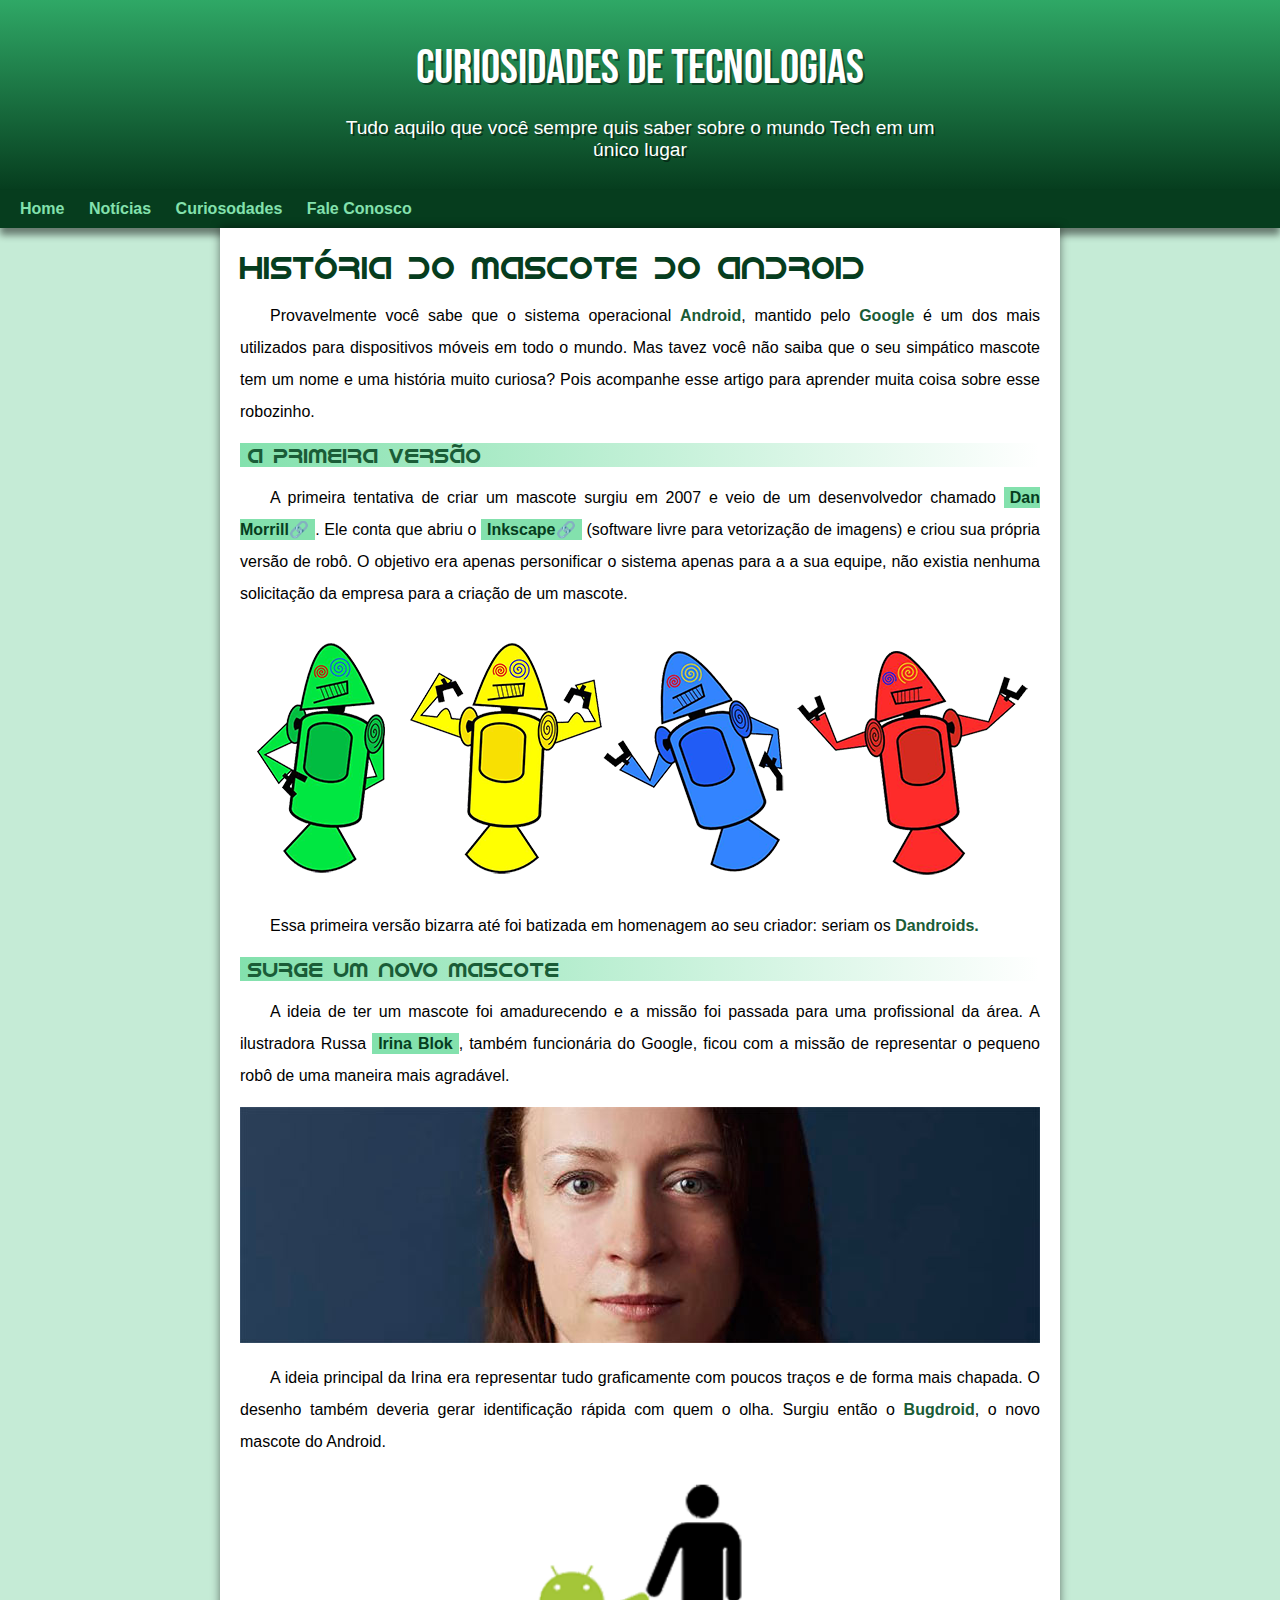
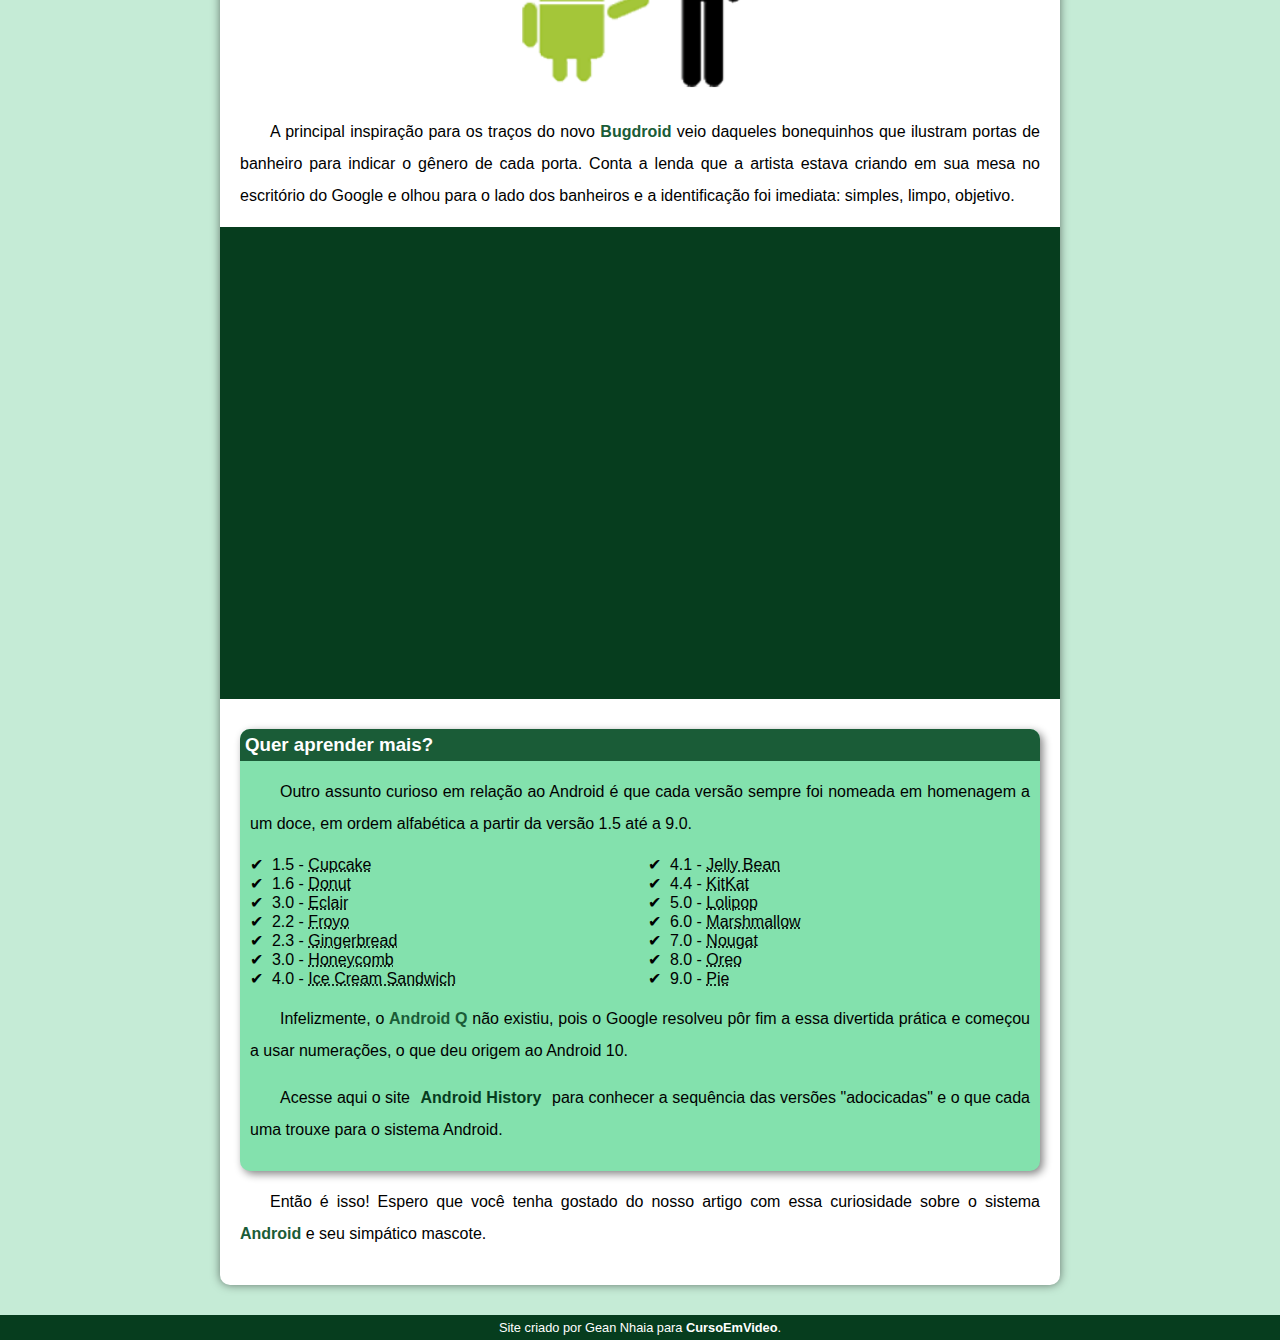
==== index.html.html @ 566d05ca "novo site" ====
<!DOCTYPE html>
<html lang="pt-br">
<head>
    <meta charset="UTF-8">
    <meta http-equiv="X-UA-Compatible" content="IE=edge">
    <meta name="viewport" content="width=device-width, initial-scale=1.0">
    <title>Como surgiu o mascote do Android</title>
    <link rel="shortcut icon" href="imagens/favicon.ico" type="image/x-icon">
    <link rel="stylesheet" href="estilo/style.css">
</head>
<body>
    <header>
        <h1>
            Curiosidades de Tecnologias
        </h1>

        <p>
            Tudo aquilo que você sempre quis saber sobre o mundo Tech em um único lugar
        </p>
    </header>
    <nav>
        <a href="#">Home</a>
        <a href="#">Notícias</a>
        <a href="#">Curiosodades</a>
        <a href="#">Fale Conosco</a>
    </nav>
    <main>
        <article>
            <h1>
                História do Mascote do Android
            </h1>

            <p>
                Provavelmente você sabe que o sistema operacional <strong>Android</strong>, mantido pelo <strong>Google</strong> é um dos mais utilizados para dispositivos móveis em todo o mundo. Mas tavez você não saiba que o seu simpático mascote tem um nome e uma história muito curiosa? Pois acompanhe esse artigo para aprender muita coisa sobre esse robozinho.
            </p>

            <h2>
                A primeira versão
            </h2>

            <p>
                A primeira tentativa de criar um mascote surgiu em 2007 e veio de um desenvolvedor chamado <a href="https://androidcommunity.com/dan-morrill-shows-us-the-android-mascot-that-almost-was-20130103/" target="_blank" class="externo">Dan Morrill</a>. Ele conta que abriu o <a href="https://inkscape.org/pt-br/" target="_blank" class="externo">Inkscape</a> (software livre para vetorização de imagens) e criou sua própria versão de robô. O objetivo era apenas personificar o sistema apenas para a a sua equipe, não existia nenhuma solicitação da empresa para a criação de um mascote.
            </p>

            <picture>
                <source media="(max-width: 860px)" srcset="imagens/dan-droids-pq.png">
                <img src="imagens/dan-droids.png" alt="Primeiro mascote do Android">
            </picture>

            <p>
                Essa primeira versão bizarra até foi batizada em homenagem ao seu criador: seriam os <strong>Dandroids.</strong>
            </p>

            <h2>
                Surge um novo mascote
            </h2>

            <p>
                A ideia de ter um mascote foi amadurecendo e a missão foi passada para uma profissional da área. A ilustradora Russa <a href="https://www.irinablok.com/" target="_blank">Irina Blok</a>, também funcionária do Google, ficou com a missão de representar o pequeno robô de uma maneira mais agradável.
            </p>

            <picture>
                <source media="(max-width: 860px)" srcset="imagens/irina-blok-pq.jpg">
                <img src="imagens/irina-blok.jpg" alt="Irina Blok, criadora do Android">
            </picture>

            <p>
                A ideia principal da Irina era representar tudo graficamente com poucos traços e de forma mais chapada. O desenho também deveria gerar identificação rápida com quem o olha. Surgiu então o <strong>Bugdroid</strong>, o novo mascote do Android.
            </p>

            <img src="imagens/bugdroid.png" class="pequena" alt="Bugdroid">

            <p>
                A principal inspiração para os traços do novo <strong>Bugdroid</strong> veio daqueles bonequinhos que ilustram portas de banheiro para indicar o gênero de cada porta. Conta a lenda que a artista estava criando em sua mesa no escritório do Google e olhou para o lado dos banheiros e a identificação foi imediata: simples, limpo, objetivo.
            </p>

            <div class="video">
                <iframe width="560" height="315" src="https://www.youtube.com/embed/l2UDgpLz20M" title="YouTube video player" frameborder="0" allow="accelerometer; autoplay; clipboard-write; encrypted-media; gyroscope; picture-in-picture" allowfullscreen></iframe>
            </div>

            <aside>
                <h3>
                    Quer aprender mais?
                </h3>

                <p>
                    Outro assunto curioso em relação ao Android é que cada versão sempre foi nomeada em homenagem a um doce, em ordem alfabética a partir da versão 1.5 até a 9.0.
                </p>

                <ul>
                    <li>1.5 - <abbr title="Bolo de copo">Cupcake</abbr></li>
                    <li>1.6 - <abbr title="Rosquinha">Donut</abbr></li>
                    <li>3.0 - <abbr title="Bomba">Eclair</abbr></li>
                    <li>2.2 - <abbr title="Iogurt congelado">Froyo</abbr></li>
                    <li>2.3 - <abbr title="Biscoito de gengibre">Gingerbread</abbr></li>
                    <li>3.0 - <abbr title="Favo de mel">Honeycomb</abbr></li>
                    <li>4.0 - <abbr title="Sanduíche de sorvete">Ice Cream Sandwich</abbr></li>
                    <li>4.1 - <abbr title="Jujuba">Jelly Bean</abbr></li>
                    <li>4.4 - <abbr title="KitKat">KitKat</abbr></li>
                    <li>5.0 - <abbr title="Pirulito">Lolipop</abbr></li>
                    <li>6.0 - <abbr title="Marshmallow">Marshmallow</abbr></li>
                    <li>7.0 - <abbr title="Torrone">Nougat</abbr></li>
                    <li>8.0 - <abbr title="Oreo">Oreo</abbr></li>
                    <li>9.0 - <abbr title="Torta">Pie</abbr></li>
                </ul>

                <p>
                    Infelizmente, o <strong>Android Q</strong> não existiu, pois o Google resolveu pôr fim a essa divertida prática e começou a usar numerações, o que deu origem ao Android 10.
                </p>

                <p>
                    Acesse aqui o site <a href="https://www.android.com/intl/en_uk/history/#/donut" target="_blank">Android History</a> para conhecer a sequência das versões "adocicadas" e o que cada uma trouxe para o sistema Android.
                </p>
            </aside>

            <p>
                Então é isso! Espero que você tenha gostado do nosso artigo com essa curiosidade sobre o sistema <strong>Android</strong> e seu simpático mascote.
            </p>
        </article>
    </main>
    <footer>
        <p>Site criado por Gean Nhaia para <a href="https://www.youtube.com/cursoemvideo" target="_blank">CursoEmVideo</a>.</p>
    </footer>
</body>
</html>
---- estilo/style.css ----
@charset "UTF-8";

@import url('https://fonts.googleapis.com/css2?family=Bebas+Neue&display=swap');

@font-face {
    font-family: 'andoid';
    src: url('../fontes/idroid.otf') format('opentype');
}

:root{
    --cor0: #c5ebd6;
    --cor1: #83e1ad;
    --cor2: #3ddc84;
    --cor3: #2fa866;
    --cor4: #1a5c37;
    --cor5: #063d1e;

    --fonte-padrao: Arial, Verdana, Helvetica, Sans-serif;
    --fonte-destaque: 'Bebas Neue', cursive;
    --fonte-android: 'andoid', cursive;
}

* {
    margin: 0px;
    padding: 0px;
}

body {
    background-color: var(--cor0);
    font-family: var(--fonte-padrao);
}

a.externo::after {
    content: '\1F517';
}

header {
    background-image: linear-gradient(to bottom, var(--cor3), var(--cor5));
    min-height: 150px;
    text-align: center;
    padding-top: 40px;
    text-shadow: 2px 2px 0px rgba(0, 0, 0, 0.452);
}

header > h1 {
    color: white;
    font-family: var(--fonte-destaque);
    font-weight: normal;
    font-size: 3em;
    margin-bottom: 20px;
}

header > p {
    color: white;
    font-family: var(--fonte-padrao);
    font-size: 1.2em;
    max-width: 600px;
    padding: 0px 10px;
    margin: auto;
    margin-bottom: 20px;
}

nav {
    background-color: var(--cor5);
    padding: 10px;
    box-shadow: 0px 7px 7px rgba(0, 0, 0, 0.479);
}

nav > a {
    color: var(--cor1);
    padding: 10px;
    text-decoration: none;
    font-weight: bold;
    border-radius: 5px;
    transition-duration: 0.5s;
}

nav > a:hover {
    background-color: var(--cor3);
    color: var(--cor5);
}

main {
    background-color: white;
    margin: auto;
    min-width: 320px;
    max-width: 800px;
    padding: 20px;
    box-shadow: 0px 0px 10px rgba(0, 0, 0, 0.5);
    margin-bottom: 30px;
    border-bottom-left-radius: 10px;
    border-bottom-right-radius: 10px;
}

main h1 {
    color: var(--cor5);
    font-family: var(--fonte-android);
    font-weight: normal;
}

main h2 {
    font-family: var(--fonte-android);
    color: var(--cor4);
    font-size: 1.3em;
    font-weight: normal;
    background-image: linear-gradient(to right, var(--cor1), transparent);
    text-indent: 8px;
}

main p {
    margin: 15px 0px;
    text-align: justify;
    text-indent: 30px;
    font-size: 1em;
    line-height: 2em;
}

main strong {
    color: var(--cor4);
    font-weight: bold;
}

main a {
    text-decoration: none;
    font-weight: bold;
    color: var(--cor5);
    background-color: var(--cor1);
    padding: 2px 6px;
}

main a:hover {
    text-decoration: underline;
    color: var(--cor4);
}

main img{
    width: 100%;
}

main img.pequena {
    max-width: 350px;
    display: block;
    margin: auto;
}

div.video {
    background-color: var(--cor5);
    margin: 0px -20px 30px -20px;
    padding: 20px;
    padding-bottom: 56.5%;
    position: relative;
}

div.video > iframe {
    position: absolute;
    top: 5%;
    left: 5%;
    width: 90%;
    height: 90%;
}

aside {
    background-color: var(--cor1);
    padding: 10px;
    border-radius: 10px;
    box-shadow: 3px 3px 8px rgba(0, 0, 0, 0.486);
}

aside h3 {
    background-color: var(--cor4);
    color: white;
    padding: 5px;
    margin: -10px -10px 0px -10px;
    border-radius: 10px 10px 0px 0px;
}

aside ul {
    list-style-type: '\2714\00a0\00a0';
    list-style-position: inside;
    columns: 2;
}

footer {
    background-color: var(--cor5);
    color: white;
    text-align: center;
    padding: 5px;
    font-size: .8em;
}

footer a {
    color: white;
    font-weight: bold;
    text-decoration: none;
}

footer a:hover {
    text-decoration: underline;
    color: var(--cor1);
}
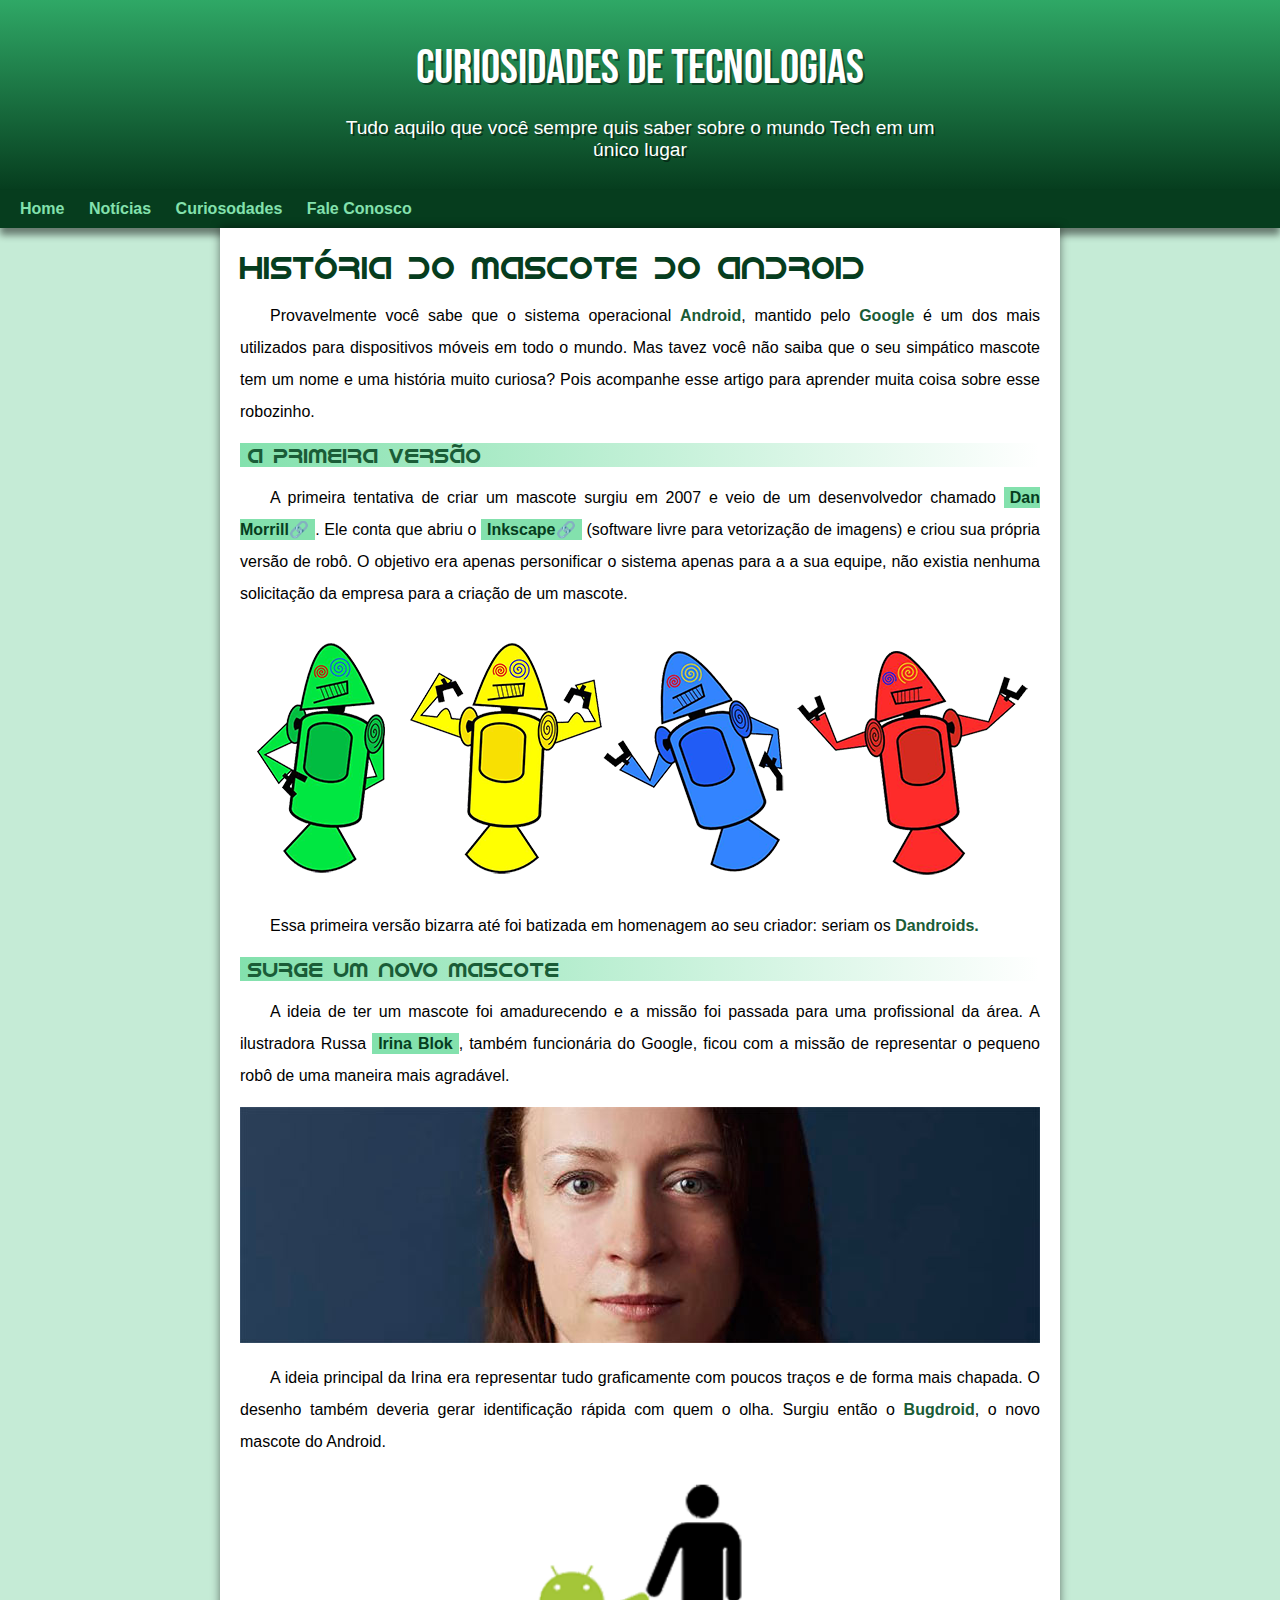
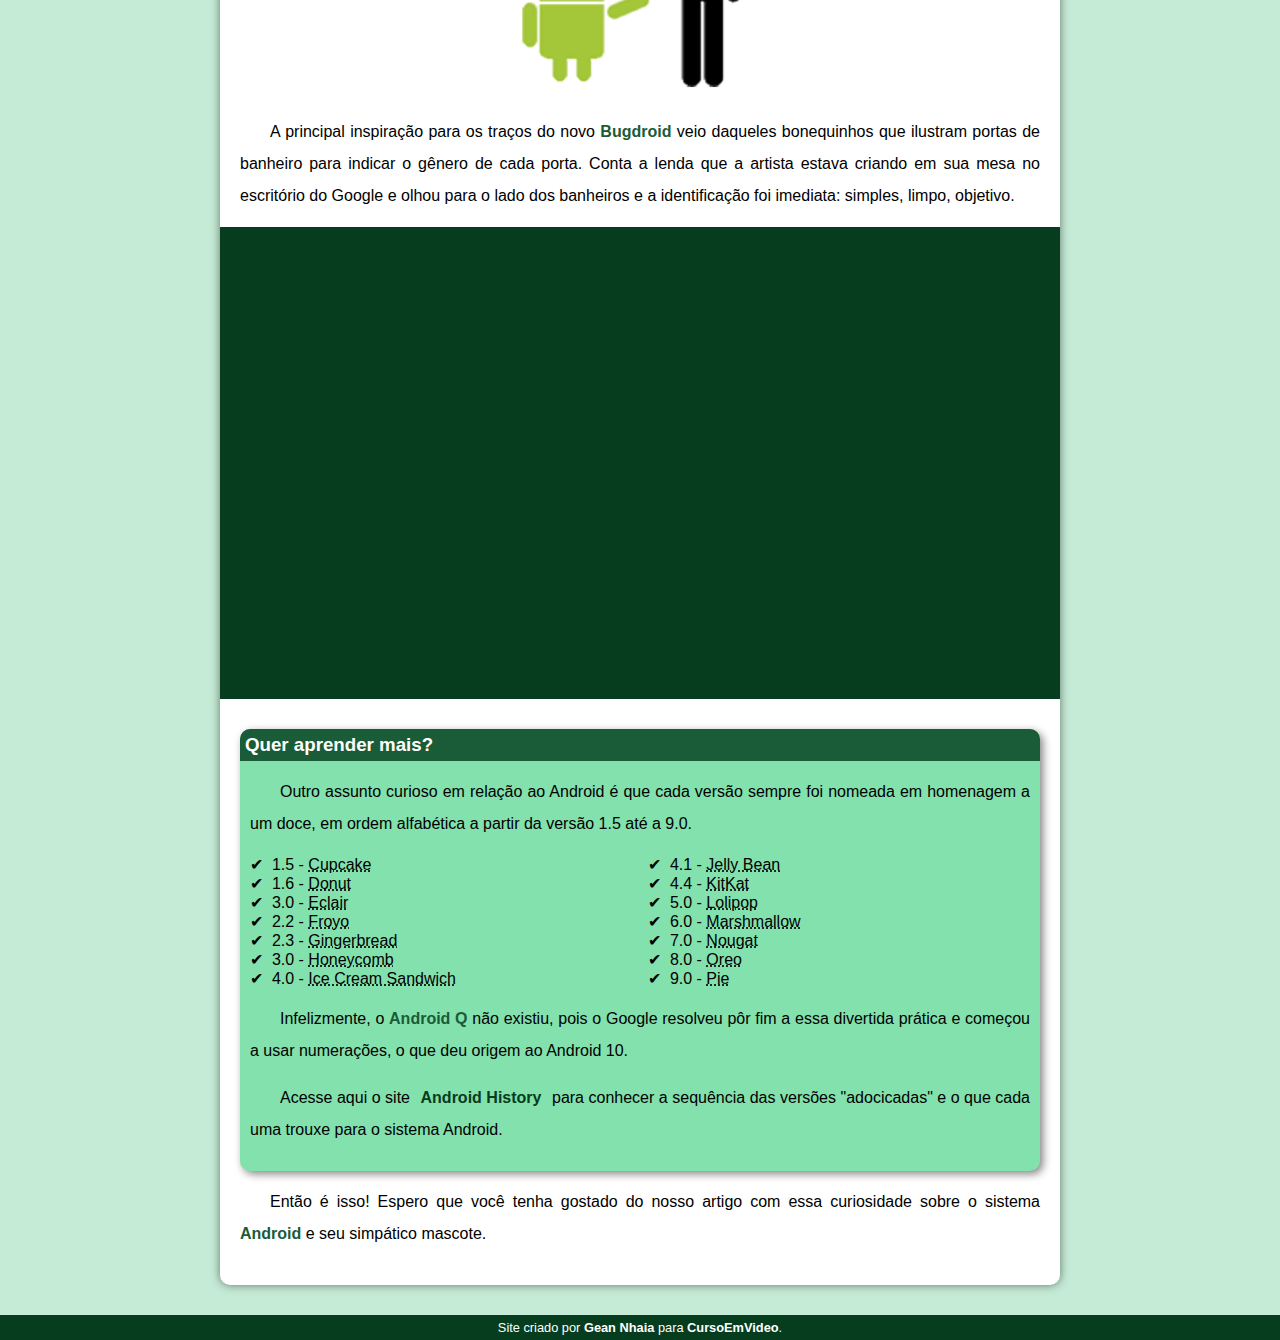
==== commit a3458c54: "Update index.html.html" ====
--- a/index.html.html
+++ b/index.html.html
@@ -119,7 +119,7 @@
         </article>
     </main>
     <footer>
-        <p>Site criado por Gean Nhaia para <a href="https://www.youtube.com/cursoemvideo" target="_blank">CursoEmVideo</a>.</p>
+        <p>Site criado por <a href="https://github.com/geannhaia">Gean Nhaia</a> para <a href="https://www.youtube.com/cursoemvideo" target="_blank">CursoEmVideo</a>.</p>
     </footer>
 </body>
 </html>